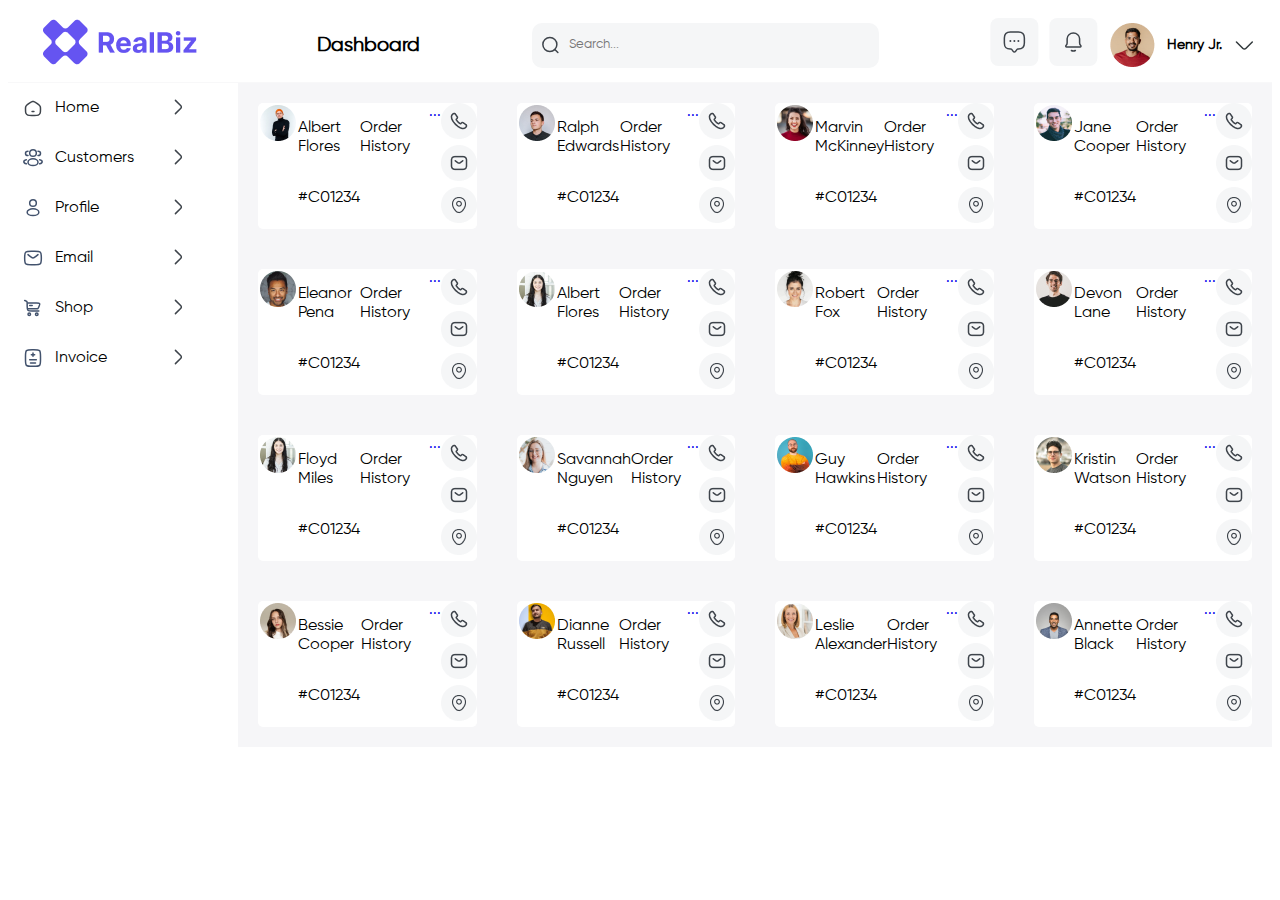
==== index.html @ f375bff1 "22" ====
<!DOCTYPE html>
<html lang="fr">

<head>
    <meta charset="UTF-8">
    <meta name="viewport" content="width=device-width, initial-scale=1.0">
    <title>RealBiz</title>
    <link rel="stylesheet" href="assets/css/main.css">
</head>

<body>
    <header>
        <div class="header">
            <div class="header_left">
                <div class="logo">
                   <img src="./assets/images/logo.png" alt="">
                </div>
                <div class="title">
                    <h1> Dashboard</h1>
                </div>
            </div>

            <div class="header_search">
                <div class="container-search">
                    <svg width="17" height="18" viewBox="0 0 17 18" fill="none" xmlns="http://www.w3.org/2000/svg">
                        <path d="M12.8682 13.399C14.1054 12.1364 14.8682 10.4073 14.8682 8.5C14.8682 4.63401 11.7342 1.5 7.86816 1.5C4.00217 1.5 0.868164 4.63401 0.868164 8.5C0.868164 12.366 4.00217 15.5 7.86816 15.5C9.82685 15.5 11.5976 14.6955 12.8682 13.399ZM12.8682 13.399L15.8682 16.5" stroke="#3E444B" stroke-width="1.5" stroke-linecap="round" stroke-linejoin="round"/>
                        </svg>                        
                    <form action="">
                        <input type="text" placeholder= "Search..." >
                    </form>
                </div>
                
            </div>

            <div class="header_right">
                    <div class="icons">
                        <i class="messages">
                            <svg width="49" height="48" viewBox="0 0 49 48" fill="none" xmlns="http://www.w3.org/2000/svg">
                                <rect x="0.368164" width="48" height="48" rx="8" fill="#F5F6F7" />
                                <path
                                    d="M20.8682 31H20.3682C16.3682 31 14.3682 30 14.3682 25V20C14.3682 16 16.3682 14 20.3682 14H28.3682C32.3682 14 34.3682 16 34.3682 20V25C34.3682 29 32.3682 31 28.3682 31H27.8682C27.5582 31 27.2582 31.15 27.0682 31.4L25.5682 33.4C24.9082 34.28 23.8282 34.28 23.1682 33.4L21.6682 31.4C21.5082 31.18 21.1382 31 20.8682 31Z"
                                    stroke="#3E444B" stroke-width="1.5" stroke-miterlimit="10" stroke-linecap="round"
                                    stroke-linejoin="round" />
                                <path d="M28.3646 23H28.3736" stroke="#3E444B" stroke-width="2" stroke-linecap="round"
                                    stroke-linejoin="round" />
                                <path d="M24.3636 23H24.3726" stroke="#3E444B" stroke-width="2" stroke-linecap="round"
                                    stroke-linejoin="round" />
                                <path d="M20.3627 23H20.3717" stroke="#3E444B" stroke-width="2" stroke-linecap="round"
                                    stroke-linejoin="round" />
                            </svg>
                        </i>
                        <i class="notif">
                            <svg width="49" height="48" viewBox="0 0 49 48" fill="none" xmlns="http://www.w3.org/2000/svg">
                                <rect x="0.368164" width="48" height="48" rx="8" fill="#F5F6F7" />
                                <path
                                    d="M24.3682 15C20.927 15 18.1374 17.5785 18.1374 20.7593V24.9858C18.1374 25.9629 17.7294 26.8957 17.0118 27.5589C16.4265 28.1 16.8093 29.0782 17.6064 29.0782H31.1299C31.927 29.0782 32.3099 28.1 31.7245 27.5589C31.0069 26.8957 30.5989 25.9629 30.5989 24.9858V20.7593C30.5989 17.5785 27.8093 15 24.3682 15Z"
                                    stroke="#3E444B" stroke-width="1.5" stroke-linejoin="round" />
                                <path d="M22.3682 32.4971C22.3682 32.4971 24.3682 33.6284 26.3682 32.4971" stroke="#3E444B"
                                    stroke-width="1.5" stroke-linecap="round" stroke-linejoin="round" />
                            </svg>
    
                        </i>    
                    </div>              
                
                    <div class="profil">
                <img src="./assets/images/profil.png" alt="">
                            
                        <h5>Henry Jr.</h5>
                        <svg width="25" height="24" viewBox="0 0 25 24" fill="none" xmlns="http://www.w3.org/2000/svg">
                            <path d="M20.2882 8.9502L13.7682 15.4702C12.9982 16.2402 11.7382 16.2402 10.9682 15.4702L4.44824 8.9502" stroke="#32393C" stroke-width="1.5" stroke-miterlimit="10" stroke-linecap="round" stroke-linejoin="round"/>
                            </svg>
                            
                </div>

            </div>

            <div class="menuv2">
                <img src="./assets/images/menu.png" alt="">
            </div>

        </div>


    </header>


  



<!-- MainBody***** -->
        <div class="mainBody">
            
            <div class="sidebar">
            
  <div class="container">
    <ul>
      <li class="dropdown">
        
        <a href="#" data-toggle="dropdown"> <svg width="20" height="20" viewBox="0 0 20 20" fill="none" xmlns="http://www.w3.org/2000/svg">
          <path d="M2.5 11.2337C2.5 10.1218 2.5 9.56587 2.63815 9.05394C2.77872 8.53305 3.02321 8.04597 3.35693 7.62202C3.68489 7.20538 4.13069 6.87321 5.0223 6.20888L5.69813 5.70531C7.53279 4.33832 8.45011 3.65482 9.48911 3.52102C9.8283 3.47734 10.1717 3.47734 10.5109 3.52102C11.5499 3.65482 12.4672 4.33832 14.3019 5.70531L14.9777 6.20887C15.8693 6.87321 16.3151 7.20538 16.6431 7.62202C16.9768 8.04597 17.2213 8.53305 17.3619 9.05394C17.5 9.56587 17.5 10.1218 17.5 11.2337V11.2337C17.5 13.3479 17.5 14.405 17.1105 15.2218C16.7159 16.0491 16.0491 16.7159 15.2218 17.1105C14.405 17.5 13.3479 17.5 11.2337 17.5H8.76629C6.65213 17.5 5.59505 17.5 4.77822 17.1105C3.95085 16.7159 3.28409 16.0491 2.88953 15.2218C2.5 14.405 2.5 13.3479 2.5 11.2337V11.2337Z" stroke="#3E444B" stroke-width="1.5" stroke-linejoin="round"/>
          <line x1="9.0835" y1="13.417" x2="10.9168" y2="13.417" stroke="#3E444B" stroke-width="1.5" stroke-linecap="round"/>
          </svg>
          <i class="icon-arrow"><svg width="20" height="20" viewBox="0 0 20 20" fill="none" xmlns="http://www.w3.org/2000/svg">
<path d="M7.4248 16.6004L12.8581 11.1671C13.4998 10.5254 13.4998 9.47539 12.8581 8.83372L7.4248 3.40039" stroke="#3E444B" stroke-width="1.5" stroke-miterlimit="10" stroke-linecap="round" stroke-linejoin="round"/>
</svg>
 </i>Home</a>
        <ul class="dropdown-menu">
          <li><a href="#">Dashboard</a></li>
          <li><a href="#">Analytics</a></li>
          <li><a href="#">Review</a></li>
        </ul>
      </li>
      <li class="dropdown">
        <a href="#" data-toggle="dropdown"> <svg width="20" height="20" viewBox="0 0 20 20" fill="none" xmlns="http://www.w3.org/2000/svg">
          <path d="M10.0003 8.33268C11.8413 8.33268 13.3337 6.8403 13.3337 4.99935C13.3337 3.1584 11.8413 1.66602 10.0003 1.66602C8.15938 1.66602 6.66699 3.1584 6.66699 4.99935C6.66699 6.8403 8.15938 8.33268 10.0003 8.33268Z" stroke="#42526D" stroke-width="1.5"/>
          <path d="M15 7.50065C16.3808 7.50065 17.5 6.56791 17.5 5.41732C17.5 4.26673 16.3808 3.33398 15 3.33398" stroke="#42526D" stroke-width="1.5" stroke-linecap="round"/>
          <path d="M5 7.50065C3.61929 7.50065 2.5 6.56791 2.5 5.41732C2.5 4.26673 3.61929 3.33398 5 3.33398" stroke="#42526D" stroke-width="1.5" stroke-linecap="round"/>
          <path d="M10 17.5007C12.7614 17.5007 15 16.0083 15 14.1673C15 12.3264 12.7614 10.834 10 10.834C7.23858 10.834 5 12.3264 5 14.1673C5 16.0083 7.23858 17.5007 10 17.5007Z" stroke="#42526D" stroke-width="1.5"/>
          <path d="M16.667 15.8327C18.1288 15.5121 19.167 14.7003 19.167 13.7493C19.167 12.7984 18.1288 11.9866 16.667 11.666" stroke="#42526D" stroke-width="1.5" stroke-linecap="round"/>
          <path d="M3.33301 15.8327C1.87113 15.5121 0.833008 14.7003 0.833008 13.7493C0.833008 12.7984 1.87113 11.9866 3.33301 11.666" stroke="#42526D" stroke-width="1.5" stroke-linecap="round"/>
          </svg>          
          <i class="icon-arrow"><svg width="20" height="20" viewBox="0 0 20 20" fill="none" xmlns="http://www.w3.org/2000/svg">
<path d="M7.4248 16.6004L12.8581 11.1671C13.4998 10.5254 13.4998 9.47539 12.8581 8.83372L7.4248 3.40039" stroke="#3E444B" stroke-width="1.5" stroke-miterlimit="10" stroke-linecap="round" stroke-linejoin="round"/>
</svg>
</i>Customers</a>
        <ul class="dropdown-menu">
          <li><a href="#">Customers list</a></li>
          <li><a href="#">Order List</a></li>
          <li><a href="#">Property Details</a></li>
        </ul>
      </li>
      <li class="dropdown">
        <a href="#" data-toggle="dropdown"> <svg width="20" height="20" viewBox="0 0 20 20" fill="none" xmlns="http://www.w3.org/2000/svg">
          <path d="M10.0003 8.33268C11.8413 8.33268 13.3337 6.8403 13.3337 4.99935C13.3337 3.1584 11.8413 1.66602 10.0003 1.66602C8.15938 1.66602 6.66699 3.1584 6.66699 4.99935C6.66699 6.8403 8.15938 8.33268 10.0003 8.33268Z" stroke="#42526D" stroke-width="1.5"/>
          <path d="M10.0003 17.5007C13.222 17.5007 15.8337 16.0083 15.8337 14.1673C15.8337 12.3264 13.222 10.834 10.0003 10.834C6.77866 10.834 4.16699 12.3264 4.16699 14.1673C4.16699 16.0083 6.77866 17.5007 10.0003 17.5007Z" stroke="#42526D" stroke-width="1.5"/>
          </svg>
          
          <i class="icon-arrow"><svg width="20" height="20" viewBox="0 0 20 20" fill="none" xmlns="http://www.w3.org/2000/svg">
<path d="M7.4248 16.6004L12.8581 11.1671C13.4998 10.5254 13.4998 9.47539 12.8581 8.83372L7.4248 3.40039" stroke="#3E444B" stroke-width="1.5" stroke-miterlimit="10" stroke-linecap="round" stroke-linejoin="round"/>
</svg>
</i>Profile </a>
        <ul class="dropdown-menu">
          <li><a href="#">Post Details </a></li>
        </ul>
      </li>
      <li class="dropdown">
        <a href="#" data-toggle="dropdown"> <svg width="20" height="20" viewBox="0 0 20 20" fill="none" xmlns="http://www.w3.org/2000/svg">
          <path d="M1.66699 10.0007C1.66699 6.85795 1.66699 5.28661 2.6433 4.31029C3.61962 3.33398 5.19096 3.33398 8.33366 3.33398H11.667C14.8097 3.33398 16.3811 3.33398 17.3573 4.31029C18.3337 5.28661 18.3337 6.85795 18.3337 10.0007C18.3337 13.1433 18.3337 14.7147 17.3573 15.691C16.3811 16.6673 14.8097 16.6673 11.667 16.6673H8.33366C5.19096 16.6673 3.61962 16.6673 2.6433 15.691C1.66699 14.7147 1.66699 13.1433 1.66699 10.0007Z" stroke="#42526D" stroke-width="1.5"/>
          <path d="M5 6.66602L6.79908 8.16525C8.32961 9.44068 9.09492 10.0784 10 10.0784C10.9051 10.0784 11.6704 9.44068 13.2009 8.16525L15 6.66602" stroke="#42526D" stroke-width="1.5" stroke-linecap="round"/>
          </svg>
          <i class="icon-arrow"><svg width="20" height="20" viewBox="0 0 20 20" fill="none" xmlns="http://www.w3.org/2000/svg">
<path d="M7.4248 16.6004L12.8581 11.1671C13.4998 10.5254 13.4998 9.47539 12.8581 8.83372L7.4248 3.40039" stroke="#3E444B" stroke-width="1.5" stroke-miterlimit="10" stroke-linecap="round" stroke-linejoin="round"/>
</svg>
</i>Email </a>
        <ul class="dropdown-menu">
          <li><a href="#">Compose</a></li>
          <li><a href="#">Inbox</a></li>
          <li><a href="#">Read</a></li>
        </ul>
      </li>
      <li class="dropdown">
        <a href="#" data-toggle="dropdown"> <svg width="20" height="20" viewBox="0 0 20 20" fill="none" xmlns="http://www.w3.org/2000/svg">
          <path d="M1.66699 2.5L1.88775 2.57358C2.98778 2.94027 3.5378 3.1236 3.85239 3.56008C4.16699 3.99656 4.16699 4.57633 4.16699 5.73587V7.91667C4.16699 10.2737 4.16699 11.4522 4.89923 12.1844C5.63146 12.9167 6.80997 12.9167 9.16699 12.9167H15.8337" stroke="#42526D" stroke-width="1.5" stroke-linecap="round"/>
          <path d="M6.25 15C6.94036 15 7.5 15.5597 7.5 16.25C7.5 16.9403 6.94036 17.5 6.25 17.5C5.55964 17.5 5 16.9403 5 16.25C5 15.5597 5.55964 15 6.25 15Z" stroke="#42526D" stroke-width="1.5"/>
          <path d="M13.75 15C14.4403 15 15 15.5596 15 16.25C15 16.9403 14.4403 17.5 13.75 17.5C13.0597 17.5 12.5 16.9403 12.5 16.25C12.5 15.5596 13.0597 15 13.75 15Z" stroke="#42526D" stroke-width="1.5"/>
          <path d="M9.16699 7.5H6.66699" stroke="#42526D" stroke-width="1.5" stroke-linecap="round"/>
          <path d="M4.16699 5H13.709C15.4215 5 16.2777 5 16.6482 5.56188C17.0187 6.12378 16.6814 6.91078 16.0068 8.48483L15.6497 9.31817C15.3347 10.053 15.1772 10.4204 14.8642 10.6269C14.5511 10.8333 14.1513 10.8333 13.3518 10.8333H4.16699" stroke="#42526D" stroke-width="1.5"/>
          </svg>
          
          <i class="icon-arrow"><svg width="20" height="20" viewBox="0 0 20 20" fill="none" xmlns="http://www.w3.org/2000/svg">
<path d="M7.4248 16.6004L12.8581 11.1671C13.4998 10.5254 13.4998 9.47539 12.8581 8.83372L7.4248 3.40039" stroke="#3E444B" stroke-width="1.5" stroke-miterlimit="10" stroke-linecap="round" stroke-linejoin="round"/>
</svg>
</i>Shop </a>
        <ul class="dropdown-menu">
          <li><a href="#">Product Grid</a></li>
          <li><a href="#">Product List</a></li>
          <li><a href="#">Product Details</a></li>
          <li><a href="#">Order</a></li>
        </ul>
      </li>
      <li class="dropdown">
        <a href="#" data-toggle="dropdown"> <svg width="20" height="20" viewBox="0 0 20 20" fill="none" xmlns="http://www.w3.org/2000/svg">
          <path d="M2.5 8.33366C2.5 5.19096 2.5 3.61962 3.47631 2.6433C4.45262 1.66699 6.02397 1.66699 9.16667 1.66699H10.8333C13.976 1.66699 15.5474 1.66699 16.5237 2.6433C17.5 3.61962 17.5 5.19096 17.5 8.33366V11.667C17.5 14.8097 17.5 16.3811 16.5237 17.3573C15.5474 18.3337 13.976 18.3337 10.8333 18.3337H9.16667C6.02397 18.3337 4.45262 18.3337 3.47631 17.3573C2.5 16.3811 2.5 14.8097 2.5 11.667V8.33366Z" stroke="#42526D" stroke-width="1.5"/>
          <path d="M9.99969 5V6.66667M9.99969 6.66667V8.33333M9.99969 6.66667H8.33301M9.99969 6.66667H11.6664" stroke="#42526D" stroke-width="1.5" stroke-linecap="round"/>
          <path d="M6.66699 11.667H13.3337" stroke="#42526D" stroke-width="1.5" stroke-linecap="round"/>
          <path d="M7.5 15H12.5" stroke="#42526D" stroke-width="1.5" stroke-linecap="round"/>
          </svg>
          
          <i class="icon-arrow"><svg width="20" height="20" viewBox="0 0 20 20" fill="none" xmlns="http://www.w3.org/2000/svg">
<path d="M7.4248 16.6004L12.8581 11.1671C13.4998 10.5254 13.4998 9.47539 12.8581 8.83372L7.4248 3.40039" stroke="#3E444B" stroke-width="1.5" stroke-miterlimit="10" stroke-linecap="round" stroke-linejoin="round"/>
</svg>
</i>Invoice </a>
        <ul class="dropdown-menu">
          <li><a href="#">Check out</a></li>
        </ul>
      </li>
    </ul>

  </div>
      
            </div>
    
            <main class="wrapper_container">
                <div class="customer-container">
                    <div class="customer-card">
                        <div class="profile">
                            <div class="avatar">
                                <img src="./assets/images/av 1.png" alt="">
                            </div>
                            <div class="nameref">
                                <div class="name">
                                    <p>Albert Flores</p>
                                </div>
                                <div class="ref">
                                    <p>#C01234</p>
                                </div>
                            </div>
        
                        </div>
                            <div class="orderhistory">
                                <p>Order History</p>
                            </div>
                            <div class="more">
                                <a href="#">...</a>
                            </div>
                            <div class="callsms">
                                <div class="call">
                                    <img src="./assets/images/call.png" alt="">                    
                                </div>
                                <div class="sms">
                                    <img src="./assets/images/sms.png" alt="">                    
                                </div>
                                <div class="gps">
                                    <img src="./assets/images/gps.png" alt="">                    
                                </div>
                            </div>
                    </div>
                    <div class="customer-card">
                        <div class="profile">
                            <div class="avatar">
                                <img src="./assets/images/av 2.png" alt="">
                            </div>
                            <div class="nameref">
                                <div class="name">
                                    <p>Ralph Edwards</p>
                                </div>
                                <div class="ref">
                                    <p>#C01234</p>
                                </div>
                            </div>
        
                        </div>
                            <div class="orderhistory">
                                <p>Order History</p>
                            </div>
                            <div class="more">
                                <a href="#">...</a>
                            </div>
                            <div class="callsms">
                                <div class="call">
                                    <img src="./assets/images/call.png" alt="">                    
                                </div>
                                <div class="sms">
                                    <img src="./assets/images/sms.png" alt="">                    
                                </div>
                                <div class="gps">
                                    <img src="./assets/images/gps.png" alt="">                    
                                </div>
                            </div>
                    </div>
                    <div class="customer-card">
                        <div class="profile">
                            <div class="avatar">
                                <img src="./assets/images/av 3.png" alt="">
                            </div>
                            <div class="nameref">
                                <div class="name">
                                    <p>Marvin McKinney</p>
                                </div>
                                <div class="ref">
                                    <p>#C01234</p>
                                </div>
                            </div>
        
                        </div>
                            <div class="orderhistory">
                                <p>Order History</p>
                            </div>
                            <div class="more">
                                <a href="#">...</a>
                            </div>
                            <div class="callsms">
                                <div class="call">
                                    <img src="./assets/images/call.png" alt="">                    
                                </div>
                                <div class="sms">
                                    <img src="./assets/images/sms.png" alt="">                    
                                </div>
                                <div class="gps">
                                    <img src="./assets/images/gps.png" alt="">                    
                                </div>
                            </div>
                    </div>
                    <div class="customer-card">
                        <div class="profile">
                            <div class="avatar">
                                <img src="./assets/images/av 4.png" alt="">
                            </div>
                            <div class="nameref">
                                <div class="name">
                                    <p>Jane Cooper</p>
                                </div>
                                <div class="ref">
                                    <p>#C01234</p>
                                </div>
                            </div>
        
                        </div>
                            <div class="orderhistory">
                                <p>Order History</p>
                            </div>
                            <div class="more">
                                <a href="#">...</a>
                            </div>
                            <div class="callsms">
                                <div class="call">
                                    <img src="./assets/images/call.png" alt="">                    
                                </div>
                                <div class="sms">
                                    <img src="./assets/images/sms.png" alt="">                    
                                </div>
                                <div class="gps">
                                    <img src="./assets/images/gps.png" alt="">                    
                                </div>
                            </div>
                    </div>
                    <div class="customer-card">
                        <div class="profile">
                            <div class="avatar">
                                <img src="./assets/images/av 5.png" alt="">
                            </div>
                            <div class="nameref">
                                <div class="name">
                                    <p>Eleanor Pena</p>
                                </div>
                                <div class="ref">
                                    <p>#C01234</p>
                                </div>
                            </div>
        
                        </div>
                            <div class="orderhistory">
                                <p>Order History</p>
                            </div>
                            <div class="more">
                                <a href="#">...</a>
                            </div>
                            <div class="callsms">
                                <div class="call">
                                    <img src="./assets/images/call.png" alt="">                    
                                </div>
                                <div class="sms">
                                    <img src="./assets/images/sms.png" alt="">                    
                                </div>
                                <div class="gps">
                                    <img src="./assets/images/gps.png" alt="">                    
                                </div>
                            </div>
                    </div>
                    <div class="customer-card">
                        <div class="profile">
                            <div class="avatar">
                                <img src="./assets/images/av 6.png" alt="">
                            </div>
                            <div class="nameref">
                                <div class="name">
                                    <p>Albert Flores</p>
                                </div>
                                <div class="ref">
                                    <p>#C01234</p>
                                </div>
                            </div>
        
                        </div>
                            <div class="orderhistory">
                                <p>Order History</p>
                            </div>
                            <div class="more">
                                <a href="#">...</a>
                            </div>
                            <div class="callsms">
                                <div class="call">
                                    <img src="./assets/images/call.png" alt="">                    
                                </div>
                                <div class="sms">
                                    <img src="./assets/images/sms.png" alt="">                    
                                </div>
                                <div class="gps">
                                    <img src="./assets/images/gps.png" alt="">                    
                                </div>
                            </div>
                    </div>
                    <div class="customer-card">
                        <div class="profile">
                            <div class="avatar">
                                <img src="./assets/images/av 7.png" alt="">
                            </div>
                            <div class="nameref">
                                <div class="name">
                                    <p>Robert Fox</p>
                                </div>
                                <div class="ref">
                                    <p>#C01234</p>
                                </div>
                            </div>
        
                        </div>
                            <div class="orderhistory">
                                <p>Order History</p>
                            </div>
                            <div class="more">
                                <a href="#">...</a>
                            </div>
                            <div class="callsms">
                                <div class="call">
                                    <img src="./assets/images/call.png" alt="">                    
                                </div>
                                <div class="sms">
                                    <img src="./assets/images/sms.png" alt="">                    
                                </div>
                                <div class="gps">
                                    <img src="./assets/images/gps.png" alt="">                    
                                </div>
                            </div>
                    </div>
                    <div class="customer-card">
                        <div class="profile">
                            <div class="avatar">
                                <img src="./assets/images/av 8.png" alt="">
                            </div>
                            <div class="nameref">
                                <div class="name">
                                    <p>Devon Lane</p>
                                </div>
                                <div class="ref">
                                    <p>#C01234</p>
                                </div>
                            </div>
        
                        </div>
                            <div class="orderhistory">
                                <p>Order History</p>
                            </div>
                            <div class="more">
                                <a href="#">...</a>
                            </div>
                            <div class="callsms">
                                <div class="call">
                                    <img src="./assets/images/call.png" alt="">                    
                                </div>
                                <div class="sms">
                                    <img src="./assets/images/sms.png" alt="">                    
                                </div>
                                <div class="gps">
                                    <img src="./assets/images/gps.png" alt="">                    
                                </div>
                            </div>
                    </div>
                    <div class="customer-card">
                        <div class="profile">
                            <div class="avatar">
                                <img src="./assets/images/av 9.png" alt="">
                            </div>
                            <div class="nameref">
                                <div class="name">
                                    <p>Floyd Miles</p>
                                </div>
                                <div class="ref">
                                    <p>#C01234</p>
                                </div>
                            </div>
        
                        </div>
                            <div class="orderhistory">
                                <p>Order History</p>
                            </div>
                            <div class="more">
                                <a href="#">...</a>
                            </div>
                            <div class="callsms">
                                <div class="call">
                                    <img src="./assets/images/call.png" alt="">                    
                                </div>
                                <div class="sms">
                                    <img src="./assets/images/sms.png" alt="">                    
                                </div>
                                <div class="gps">
                                    <img src="./assets/images/gps.png" alt="">                    
                                </div>
                            </div>
                    </div>
                    <div class="customer-card">
                        <div class="profile">
                            <div class="avatar">
                                <img src="./assets/images/av 10.png" alt="">
                            </div>
                            <div class="nameref">
                                <div class="name">
                                    <p>Savannah Nguyen</p>
                                </div>
                                <div class="ref">
                                    <p>#C01234</p>
                                </div>
                            </div>
        
                        </div>
                            <div class="orderhistory">
                                <p>Order History</p>
                            </div>
                            <div class="more">
                                <a href="#">...</a>
                            </div>
                            <div class="callsms">
                                <div class="call">
                                    <img src="./assets/images/call.png" alt="">                    
                                </div>
                                <div class="sms">
                                    <img src="./assets/images/sms.png" alt="">                    
                                </div>
                                <div class="gps">
                                    <img src="./assets/images/gps.png" alt="">                    
                                </div>
                            </div>
                    </div>
                    <div class="customer-card">
                        <div class="profile">
                            <div class="avatar">
                                <img src="./assets/images/av 11.png" alt="">
                            </div>
                            <div class="nameref">
                                <div class="name">
                                    <p>Guy Hawkins</p>
                                </div>
                                <div class="ref">
                                    <p>#C01234</p>
                                </div>
                            </div>
        
                        </div>
                            <div class="orderhistory">
                                <p>Order History</p>
                            </div>
                            <div class="more">
                                <a href="#">...</a>
                            </div>
                            <div class="callsms">
                                <div class="call">
                                    <img src="./assets/images/call.png" alt="">                    
                                </div>
                                <div class="sms">
                                    <img src="./assets/images/sms.png" alt="">                    
                                </div>
                                <div class="gps">
                                    <img src="./assets/images/gps.png" alt="">                    
                                </div>
                            </div>
                    </div>
                    <div class="customer-card">
                        <div class="profile">
                            <div class="avatar">
                                <img src="./assets/images/av 12.png" alt="">
                            </div>
                            <div class="nameref">
                                <div class="name">
                                    <p>Kristin Watson</p>
                                </div>
                                <div class="ref">
                                    <p>#C01234</p>
                                </div>
                            </div>
        
                        </div>
                            <div class="orderhistory">
                                <p>Order History</p>
                            </div>
                            <div class="more">
                                <a href="#">...</a>
                            </div>
                            <div class="callsms">
                                <div class="call">
                                    <img src="./assets/images/call.png" alt="">                    
                                </div>
                                <div class="sms">
                                    <img src="./assets/images/sms.png" alt="">                    
                                </div>
                                <div class="gps">
                                    <img src="./assets/images/gps.png" alt="">                    
                                </div>
                            </div>
                    </div>
                    <div class="customer-card">
                        <div class="profile">
                            <div class="avatar">
                                <img src="./assets/images/av 13.png" alt="">
                            </div>
                            <div class="nameref">
                                <div class="name">
                                    <p>Bessie Cooper</p>
                                </div>
                                <div class="ref">
                                    <p>#C01234</p>
                                </div>
                            </div>
        
                        </div>
                            <div class="orderhistory">
                                <p>Order History</p>
                            </div>
                            <div class="more">
                                <a href="#">...</a>
                            </div>
                            <div class="callsms">
                                <div class="call">
                                    <img src="./assets/images/call.png" alt="">                    
                                </div>
                                <div class="sms">
                                    <img src="./assets/images/sms.png" alt="">                    
                                </div>
                                <div class="gps">
                                    <img src="./assets/images/gps.png" alt="">                    
                                </div>
                            </div>
                    </div>
                    <div class="customer-card">
                        <div class="profile">
                            <div class="avatar">
                                <img src="./assets/images/av 14.png" alt="">
                            </div>
                            <div class="nameref">
                                <div class="name">
                                    <p>Dianne Russell</p>
                                </div>
                                <div class="ref">
                                    <p>#C01234</p>
                                </div>
                            </div>
        
                        </div>
                            <div class="orderhistory">
                                <p>Order History</p>
                            </div>
                            <div class="more">
                                <a href="#">...</a>
                            </div>
                            <div class="callsms">
                                <div class="call">
                                    <img src="./assets/images/call.png" alt="">                    
                                </div>
                                <div class="sms">
                                    <img src="./assets/images/sms.png" alt="">                    
                                </div>
                                <div class="gps">
                                    <img src="./assets/images/gps.png" alt="">                    
                                </div>
                            </div>
                    </div>
                    <div class="customer-card">
                        <div class="profile">
                            <div class="avatar">
                                <img src="./assets/images/av 15.png" alt="">
                            </div>
                            <div class="nameref">
                                <div class="name">
                                    <p>Leslie Alexander</p>
                                </div>
                                <div class="ref">
                                    <p>#C01234</p>
                                </div>
                            </div>
        
                        </div>
                            <div class="orderhistory">
                                <p>Order History</p>
                            </div>
                            <div class="more">
                                <a href="#">...</a>
                            </div>
                            <div class="callsms">
                                <div class="call">
                                    <img src="./assets/images/call.png" alt="">                    
                                </div>
                                <div class="sms">
                                    <img src="./assets/images/sms.png" alt="">                    
                                </div>
                                <div class="gps">
                                    <img src="./assets/images/gps.png" alt="">                    
                                </div>
                            </div>
                    </div>
                    <div class="customer-card">
                        <div class="profile">
                            <div class="avatar">
                                <img src="./assets/images/av 16.png" alt="">
                            </div>
                            <div class="nameref">
                                <div class="name">
                                    <p>Annette Black</p>
                                </div>
                                <div class="ref">
                                    <p>#C01234</p>
                                </div>
                            </div>
        
                        </div>
                            <div class="orderhistory">
                                <p>Order History</p>
                            </div>
                            <div class="more">
                                <a href="#">...</a>
                            </div>
                            <div class="callsms">
                                <div class="call">
                                    <img src="./assets/images/call.png" alt="">                    
                                </div>
                                <div class="sms">
                                    <img src="./assets/images/sms.png" alt="">                    
                                </div>
                                <div class="gps">
                                    <img src="./assets/images/gps.png" alt="">                    
                                </div>
                            </div>
                    </div>
        
                        </div>
            </main>

            


        </div>
</body> 
<script src="\realbiz\assets\js\sidebar.js"></script>


</html>
---- assets/css/main.css ----
@import "./partials/common.css";
@import "./home.css";
@import "./sidebar.css";
@font-face {
  font-family: "Gilroy";
  src: url(../fonts/gilroy/Gilroy-Regular.ttf);
}/*# sourceMappingURL=main.css.map */
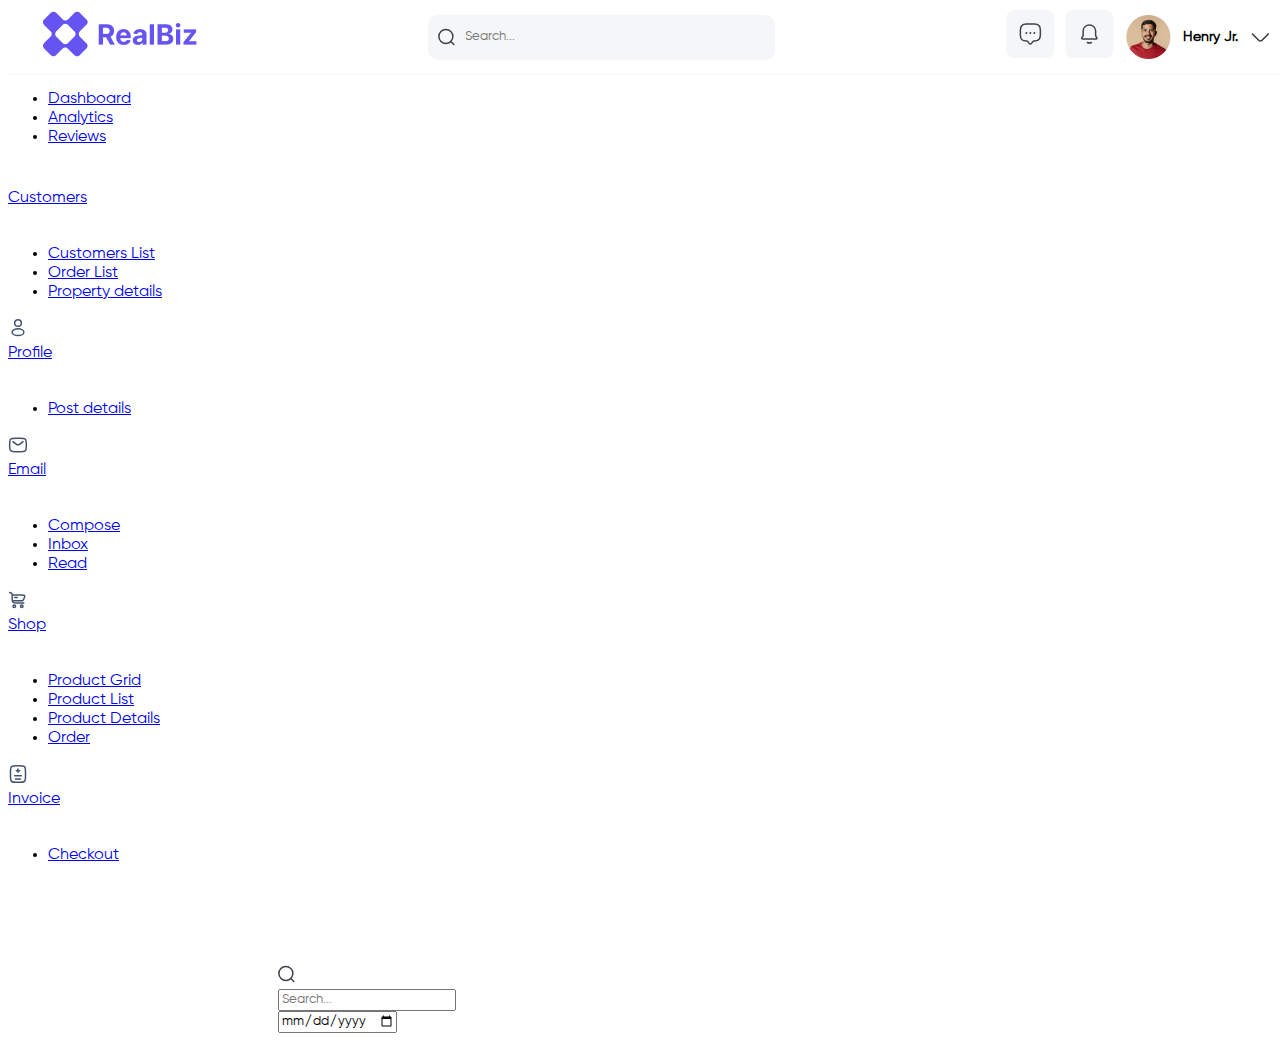
==== commit 09589627: "base" ====
--- a/index.html
+++ b/index.html
@@ -9,15 +9,15 @@
 </head>
 
 <body>
-    <header>
+    <header id="header">
         <div class="header">
             <div class="header_left">
                 <div class="logo">
                    <img src="./assets/images/logo.png" alt="">
                 </div>
-                <div class="title">
+                <!-- <div class="title">
                     <h1> Dashboard</h1>
-                </div>
+                </div> -->
             </div>
 
             <div class="header_search">
@@ -74,7 +74,7 @@
 
             </div>
 
-            <div class="menuv2">
+            <div id="menuv2" class="menuv2">
                 <img src="./assets/images/menu.png" alt="">
             </div>
 
@@ -85,660 +85,291 @@
 
 
   
-
+   <div id="sidebar">
+            <nav class="navigation">
+                <div class="navigation_links_contents">
+                    <div class="navigation_link_item ">
+                        <a href="#" class="navigation_link">
+                            <div class="nav_item_icon">
+                                <svg width="20" height="20" viewBox="0 0 20 20" fill="none"
+                                    xmlns="http://www.w3.org/2000/svg">
+                                    <path
+                                        d="M2.5 11.2337C2.5 10.1218 2.5 9.56587 2.63815 9.05394C2.77872 8.53305 3.02321 8.04597 3.35693 7.62202C3.68489 7.20538 4.13069 6.87321 5.0223 6.20888L5.69813 5.70531C7.53279 4.33832 8.45011 3.65482 9.48911 3.52102C9.8283 3.47734 10.1717 3.47734 10.5109 3.52102C11.5499 3.65482 12.4672 4.33832 14.3019 5.70531L14.9777 6.20887C15.8693 6.87321 16.3151 7.20538 16.6431 7.62202C16.9768 8.04597 17.2213 8.53305 17.3619 9.05394C17.5 9.56587 17.5 10.1218 17.5 11.2337V11.2337C17.5 13.3479 17.5 14.405 17.1105 15.2218C16.7159 16.0491 16.0491 16.7159 15.2218 17.1105C14.405 17.5 13.3479 17.5 11.2337 17.5H8.76629C6.65213 17.5 5.59505 17.5 4.77822 17.1105C3.95085 16.7159 3.28409 16.0491 2.88953 15.2218C2.5 14.405 2.5 13.3479 2.5 11.2337V11.2337Z"
+                                        stroke-width="1.5" stroke-linejoin="round" />
+                                    <line x1="9.08301" y1="13.417" x2="10.9163" y2="13.417" stroke-width="1.5"
+                                        stroke-linecap="round" />
+                                </svg>
+                            </div>
+                            <div class="nav_item_text">
+                                <span>Home</span>
+                            </div>
+                            <div class="nav_item_icon_arrow">
+                                <svg width="15" height="15" viewBox="0 0 20 20" fill="none"
+                                    xmlns="http://www.w3.org/2000/svg">
+                                    <path
+                                        d="M7.4248 16.6004L12.8581 11.1671C13.4998 10.5254 13.4998 9.47539 12.8581 8.83372L7.4248 3.40039"
+                                        stroke-width="1.5" stroke-miterlimit="10" stroke-linecap="round"
+                                        stroke-linejoin="round" />
+                                </svg>
+                            </div>
+    
+                        </a>
+                        <div class="nav_link_item_dropdown">
+                            <ul class="nav_link_item_dropdown_list">
+                                <li class="nav_link_item_dropdown_item ">
+                                    <a class="nav_link_item_dropdown_link" href="#">Dashboard</a>
+                                </li>
+                                <li class="nav_link_item_dropdown_item">
+                                    <a class="nav_link_item_dropdown_link" href="#">Analytics</a>
+                                </li>
+                                <li class="nav_link_item_dropdown_item">
+                                    <a class="nav_link_item_dropdown_link" href="#">Reviews</a>
+                                </li>
+    
+                            </ul>
+                        </div>
+                    </div>
+                    <div class="navigation_link_item">
+                        <a href="#" class="navigation_link">
+                            <div class="nav_item_icon">
+                                <svg width="20" height="20" viewBox="0 0 20 20" fill="none"
+                                    xmlns="http://www.w3.org/2000/svg">
+                                    <path
+                                        d="M10.0003 8.33366C11.8413 8.33366 13.3337 6.84127 13.3337 5.00033C13.3337 3.15938 11.8413 1.66699 10.0003 1.66699C8.15938 1.66699 6.66699 3.15938 6.66699 5.00033C6.66699 6.84127 8.15938 8.33366 10.0003 8.33366Z"
+                                        stroke-width="1.5" />
+                                    <path
+                                        d="M15 7.49967C16.3808 7.49967 17.5 6.56693 17.5 5.41634C17.5 4.26575 16.3808 3.33301 15 3.33301"
+                                        stroke-width="1.5" stroke-linecap="round" />
+                                    <path
+                                        d="M5 7.49967C3.61929 7.49967 2.5 6.56693 2.5 5.41634C2.5 4.26575 3.61929 3.33301 5 3.33301"
+                                        stroke-width="1.5" stroke-linecap="round" />
+                                    <path
+                                        d="M10 17.4997C12.7614 17.4997 15 16.0073 15 14.1663C15 12.3254 12.7614 10.833 10 10.833C7.23858 10.833 5 12.3254 5 14.1663C5 16.0073 7.23858 17.4997 10 17.4997Z"
+                                        stroke-width="1.5" />
+                                    <path
+                                        d="M16.667 15.8337C18.1288 15.5131 19.167 14.7012 19.167 13.7503C19.167 12.7994 18.1288 11.9876 16.667 11.667"
+                                        stroke-width="1.5" stroke-linecap="round" />
+                                    <path
+                                        d="M3.33301 15.8337C1.87113 15.5131 0.833008 14.7012 0.833008 13.7503C0.833008 12.7994 1.87113 11.9876 3.33301 11.667"
+                                        stroke-width="1.5" stroke-linecap="round" />
+                                </svg>
+    
+                            </div>
+                            <div class="nav_item_text">
+                                <span>Customers</span>
+                            </div>
+                            <div class="nav_item_icon_arrow">
+                                <svg width="15" height="15" viewBox="0 0 20 20" fill="none"
+                                    xmlns="http://www.w3.org/2000/svg">
+                                    <path
+                                        d="M7.4248 16.6004L12.8581 11.1671C13.4998 10.5254 13.4998 9.47539 12.8581 8.83372L7.4248 3.40039"
+                                        stroke-width="1.5" stroke-miterlimit="10" stroke-linecap="round"
+                                        stroke-linejoin="round" />
+                                </svg>
+                            </div>
+    
+                        </a>
+
+                        <div class="nav_link_item_dropdown">
+                          <ul class="nav_link_item_dropdown_list">
+                              <li class="nav_link_item_dropdown_item ">
+                                  <a class="nav_link_item_dropdown_link" href="#">Customers List</a>
+                              </li>
+                              <li class="nav_link_item_dropdown_item">
+                                  <a class="nav_link_item_dropdown_link" href="#">Order List</a>
+                              </li>
+                              <li class="nav_link_item_dropdown_item">
+                                  <a class="nav_link_item_dropdown_link" href="#">Property details</a>
+                              </li>
+  
+                          </ul>
+                      </div>
+                    </div>
+                    <div class="navigation_link_item ">
+                      <a href="#" class="navigation_link">
+                          <div class="nav_item_icon">
+                            <svg width="20" height="20" viewBox="0 0 20 20" fill="none" xmlns="http://www.w3.org/2000/svg">
+                              <path d="M10.0003 8.33268C11.8413 8.33268 13.3337 6.8403 13.3337 4.99935C13.3337 3.1584 11.8413 1.66602 10.0003 1.66602C8.15938 1.66602 6.66699 3.1584 6.66699 4.99935C6.66699 6.8403 8.15938 8.33268 10.0003 8.33268Z" stroke="#42526D" stroke-width="1.5"/>
+                              <path d="M10.0003 17.5007C13.222 17.5007 15.8337 16.0083 15.8337 14.1673C15.8337 12.3264 13.222 10.834 10.0003 10.834C6.77866 10.834 4.16699 12.3264 4.16699 14.1673C4.16699 16.0083 6.77866 17.5007 10.0003 17.5007Z" stroke="#42526D" stroke-width="1.5"/>
+                              </svg>
+                          </div>
+                          <div class="nav_item_text">
+                              <span>Profile</span>
+                          </div>
+                          <div class="nav_item_icon_arrow">
+                              <svg width="15" height="15" viewBox="0 0 20 20" fill="none"
+                                  xmlns="http://www.w3.org/2000/svg">
+                                  <path
+                                      d="M7.4248 16.6004L12.8581 11.1671C13.4998 10.5254 13.4998 9.47539 12.8581 8.83372L7.4248 3.40039"
+                                      stroke-width="1.5" stroke-miterlimit="10" stroke-linecap="round"
+                                      stroke-linejoin="round" />
+                              </svg>
+                          </div>
+  
+                      </a>
+                      <div class="nav_link_item_dropdown">
+                          <ul class="nav_link_item_dropdown_list">
+                              <li class="nav_link_item_dropdown_item ">
+                                  <a class="nav_link_item_dropdown_link" href="#">Post details</a>
+                              </li>
+                          </ul>
+                      </div>
+                  </div>
+                  <div class="navigation_link_item">
+                      <a href="#" class="navigation_link">
+                          <div class="nav_item_icon">
+                            <svg width="20" height="20" viewBox="0 0 20 20" fill="none" xmlns="http://www.w3.org/2000/svg">
+                              <path d="M1.66699 10.0007C1.66699 6.85795 1.66699 5.28661 2.6433 4.31029C3.61962 3.33398 5.19096 3.33398 8.33366 3.33398H11.667C14.8097 3.33398 16.3811 3.33398 17.3573 4.31029C18.3337 5.28661 18.3337 6.85795 18.3337 10.0007C18.3337 13.1433 18.3337 14.7147 17.3573 15.691C16.3811 16.6673 14.8097 16.6673 11.667 16.6673H8.33366C5.19096 16.6673 3.61962 16.6673 2.6433 15.691C1.66699 14.7147 1.66699 13.1433 1.66699 10.0007Z" stroke="#42526D" stroke-width="1.5"/>
+                              <path d="M5 6.66602L6.79908 8.16525C8.32961 9.44068 9.09492 10.0784 10 10.0784C10.9051 10.0784 11.6704 9.44068 13.2009 8.16525L15 6.66602" stroke="#42526D" stroke-width="1.5" stroke-linecap="round"/>
+                              </svg>
+                          </div>
+                          <div class="nav_item_text">
+                              <span>Email</span>
+                          </div>
+                          <div class="nav_item_icon_arrow">
+                              <svg width="15" height="15" viewBox="0 0 20 20" fill="none"
+                                  xmlns="http://www.w3.org/2000/svg">
+                                  <path
+                                      d="M7.4248 16.6004L12.8581 11.1671C13.4998 10.5254 13.4998 9.47539 12.8581 8.83372L7.4248 3.40039"
+                                      stroke-width="1.5" stroke-miterlimit="10" stroke-linecap="round"
+                                      stroke-linejoin="round" />
+                              </svg>
+                          </div>
+  
+                      </a>
+
+                      <div class="nav_link_item_dropdown">
+                        <ul class="nav_link_item_dropdown_list">
+                            <li class="nav_link_item_dropdown_item ">
+                                <a class="nav_link_item_dropdown_link" href="#">Compose</a>
+                            </li>
+                            <li class="nav_link_item_dropdown_item">
+                                <a class="nav_link_item_dropdown_link" href="#">Inbox</a>
+                            </li>
+                            <li class="nav_link_item_dropdown_item">
+                                <a class="nav_link_item_dropdown_link" href="#">Read</a>
+                            </li>
+
+                        </ul>
+                    </div>
+                  </div>
+                  <div class="navigation_link_item ">
+                    <a href="#" class="navigation_link">
+                        <div class="nav_item_icon">
+                          <svg width="20" height="20" viewBox="0 0 20 20" fill="none" xmlns="http://www.w3.org/2000/svg">
+                            <path d="M1.66699 2.5L1.88775 2.57358C2.98778 2.94027 3.5378 3.1236 3.85239 3.56008C4.16699 3.99656 4.16699 4.57633 4.16699 5.73587V7.91667C4.16699 10.2737 4.16699 11.4522 4.89923 12.1844C5.63146 12.9167 6.80997 12.9167 9.16699 12.9167H15.8337" stroke="#42526D" stroke-width="1.5" stroke-linecap="round"/>
+                            <path d="M6.25 15C6.94036 15 7.5 15.5597 7.5 16.25C7.5 16.9403 6.94036 17.5 6.25 17.5C5.55964 17.5 5 16.9403 5 16.25C5 15.5597 5.55964 15 6.25 15Z" stroke="#42526D" stroke-width="1.5"/>
+                            <path d="M13.75 15C14.4403 15 15 15.5596 15 16.25C15 16.9403 14.4403 17.5 13.75 17.5C13.0597 17.5 12.5 16.9403 12.5 16.25C12.5 15.5596 13.0597 15 13.75 15Z" stroke="#42526D" stroke-width="1.5"/>
+                            <path d="M9.16699 7.5H6.66699" stroke="#42526D" stroke-width="1.5" stroke-linecap="round"/>
+                            <path d="M4.16699 5H13.709C15.4215 5 16.2777 5 16.6482 5.56188C17.0187 6.12378 16.6814 6.91078 16.0068 8.48483L15.6497 9.31817C15.3347 10.053 15.1772 10.4204 14.8642 10.6269C14.5511 10.8333 14.1513 10.8333 13.3518 10.8333H4.16699" stroke="#42526D" stroke-width="1.5"/>
+                            </svg>
+                        </div>
+                        <div class="nav_item_text">
+                            <span>Shop</span>
+                        </div>
+                        <div class="nav_item_icon_arrow">
+                            <svg width="15" height="15" viewBox="0 0 20 20" fill="none"
+                                xmlns="http://www.w3.org/2000/svg">
+                                <path
+                                    d="M7.4248 16.6004L12.8581 11.1671C13.4998 10.5254 13.4998 9.47539 12.8581 8.83372L7.4248 3.40039"
+                                    stroke-width="1.5" stroke-miterlimit="10" stroke-linecap="round"
+                                    stroke-linejoin="round" />
+                            </svg>
+                        </div>
+
+                    </a>
+                    <div class="nav_link_item_dropdown">
+                        <ul class="nav_link_item_dropdown_list">
+                            <li class="nav_link_item_dropdown_item ">
+                                <a class="nav_link_item_dropdown_link" href="#">Product Grid</a>
+                            </li>
+                            <li class="nav_link_item_dropdown_item">
+                                <a class="nav_link_item_dropdown_link" href="#">Product List</a>
+                            </li>
+                            <li class="nav_link_item_dropdown_item">
+                                <a class="nav_link_item_dropdown_link" href="#">Product Details</a>
+                            </li>
+                            <li class="nav_link_item_dropdown_item">
+                              <a class="nav_link_item_dropdown_link" href="#">Order</a>
+                          </li>
+
+                        </ul>
+                    </div>
+                </div>
+                <div class="navigation_link_item">
+                    <a href="#" class="navigation_link">
+                        <div class="nav_item_icon">
+                          <svg width="20" height="20" viewBox="0 0 20 20" fill="none" xmlns="http://www.w3.org/2000/svg">
+                            <path d="M2.5 8.33366C2.5 5.19096 2.5 3.61962 3.47631 2.6433C4.45262 1.66699 6.02397 1.66699 9.16667 1.66699H10.8333C13.976 1.66699 15.5474 1.66699 16.5237 2.6433C17.5 3.61962 17.5 5.19096 17.5 8.33366V11.667C17.5 14.8097 17.5 16.3811 16.5237 17.3573C15.5474 18.3337 13.976 18.3337 10.8333 18.3337H9.16667C6.02397 18.3337 4.45262 18.3337 3.47631 17.3573C2.5 16.3811 2.5 14.8097 2.5 11.667V8.33366Z" stroke="#42526D" stroke-width="1.5"/>
+                            <path d="M9.99969 5V6.66667M9.99969 6.66667V8.33333M9.99969 6.66667H8.33301M9.99969 6.66667H11.6664" stroke="#42526D" stroke-width="1.5" stroke-linecap="round"/>
+                            <path d="M6.66699 11.667H13.3337" stroke="#42526D" stroke-width="1.5" stroke-linecap="round"/>
+                            <path d="M7.5 15H12.5" stroke="#42526D" stroke-width="1.5" stroke-linecap="round"/>
+                            </svg>
+
+                        </div>
+                        <div class="nav_item_text">
+                            <span>Invoice</span>
+                        </div>
+                        <div class="nav_item_icon_arrow">
+                            <svg width="15" height="15" viewBox="0 0 20 20" fill="none"
+                                xmlns="http://www.w3.org/2000/svg">
+                                <path
+                                    d="M7.4248 16.6004L12.8581 11.1671C13.4998 10.5254 13.4998 9.47539 12.8581 8.83372L7.4248 3.40039"
+                                    stroke-width="1.5" stroke-miterlimit="10" stroke-linecap="round"
+                                    stroke-linejoin="round" />
+                            </svg>
+                        </div>
+
+                    </a>
+
+                    <div class="nav_link_item_dropdown">
+                      <ul class="nav_link_item_dropdown_list">
+                          <li class="nav_link_item_dropdown_item ">
+                              <a class="nav_link_item_dropdown_link" href="#">Checkout</a>
+                          </li>
+                          
+
+                      </ul>
+                  </div>
+                </div>
+                </div>
+            </nav>
+        </div>
 
 
 <!-- MainBody***** -->
         <div class="mainBody">
             
-            <div class="sidebar">
+       
+            <main class="wrapper_container">
+              <section id="customers_list">
+                <div class="search">
+                  <div class="container-search">
+                    <svg width="17" height="18" viewBox="0 0 17 18" fill="none" xmlns="http://www.w3.org/2000/svg">
+                        <path d="M12.8682 13.399C14.1054 12.1364 14.8682 10.4073 14.8682 8.5C14.8682 4.63401 11.7342 1.5 7.86816 1.5C4.00217 1.5 0.868164 4.63401 0.868164 8.5C0.868164 12.366 4.00217 15.5 7.86816 15.5C9.82685 15.5 11.5976 14.6955 12.8682 13.399ZM12.8682 13.399L15.8682 16.5" stroke="#3E444B" stroke-width="1.5" stroke-linecap="round" stroke-linejoin="round"/>
+                        </svg>                        
+                    <form action="">
+                        <input type="text" placeholder= "Search..." >
+                    </form>
+                </div>
+                </div> 
+                
+                
+                <div class="date">
+                  <input type="date" name="" id="">
+                </div>
+                </section>
+                 </main>
+
             
-  <div class="container">
-    <ul>
-      <li class="dropdown">
+
+
+        </div>
+
         
-        <a href="#" data-toggle="dropdown"> <svg width="20" height="20" viewBox="0 0 20 20" fill="none" xmlns="http://www.w3.org/2000/svg">
-          <path d="M2.5 11.2337C2.5 10.1218 2.5 9.56587 2.63815 9.05394C2.77872 8.53305 3.02321 8.04597 3.35693 7.62202C3.68489 7.20538 4.13069 6.87321 5.0223 6.20888L5.69813 5.70531C7.53279 4.33832 8.45011 3.65482 9.48911 3.52102C9.8283 3.47734 10.1717 3.47734 10.5109 3.52102C11.5499 3.65482 12.4672 4.33832 14.3019 5.70531L14.9777 6.20887C15.8693 6.87321 16.3151 7.20538 16.6431 7.62202C16.9768 8.04597 17.2213 8.53305 17.3619 9.05394C17.5 9.56587 17.5 10.1218 17.5 11.2337V11.2337C17.5 13.3479 17.5 14.405 17.1105 15.2218C16.7159 16.0491 16.0491 16.7159 15.2218 17.1105C14.405 17.5 13.3479 17.5 11.2337 17.5H8.76629C6.65213 17.5 5.59505 17.5 4.77822 17.1105C3.95085 16.7159 3.28409 16.0491 2.88953 15.2218C2.5 14.405 2.5 13.3479 2.5 11.2337V11.2337Z" stroke="#3E444B" stroke-width="1.5" stroke-linejoin="round"/>
-          <line x1="9.0835" y1="13.417" x2="10.9168" y2="13.417" stroke="#3E444B" stroke-width="1.5" stroke-linecap="round"/>
-          </svg>
-          <i class="icon-arrow"><svg width="20" height="20" viewBox="0 0 20 20" fill="none" xmlns="http://www.w3.org/2000/svg">
-<path d="M7.4248 16.6004L12.8581 11.1671C13.4998 10.5254 13.4998 9.47539 12.8581 8.83372L7.4248 3.40039" stroke="#3E444B" stroke-width="1.5" stroke-miterlimit="10" stroke-linecap="round" stroke-linejoin="round"/>
-</svg>
- </i>Home</a>
-        <ul class="dropdown-menu">
-          <li><a href="#">Dashboard</a></li>
-          <li><a href="#">Analytics</a></li>
-          <li><a href="#">Review</a></li>
-        </ul>
-      </li>
-      <li class="dropdown">
-        <a href="#" data-toggle="dropdown"> <svg width="20" height="20" viewBox="0 0 20 20" fill="none" xmlns="http://www.w3.org/2000/svg">
-          <path d="M10.0003 8.33268C11.8413 8.33268 13.3337 6.8403 13.3337 4.99935C13.3337 3.1584 11.8413 1.66602 10.0003 1.66602C8.15938 1.66602 6.66699 3.1584 6.66699 4.99935C6.66699 6.8403 8.15938 8.33268 10.0003 8.33268Z" stroke="#42526D" stroke-width="1.5"/>
-          <path d="M15 7.50065C16.3808 7.50065 17.5 6.56791 17.5 5.41732C17.5 4.26673 16.3808 3.33398 15 3.33398" stroke="#42526D" stroke-width="1.5" stroke-linecap="round"/>
-          <path d="M5 7.50065C3.61929 7.50065 2.5 6.56791 2.5 5.41732C2.5 4.26673 3.61929 3.33398 5 3.33398" stroke="#42526D" stroke-width="1.5" stroke-linecap="round"/>
-          <path d="M10 17.5007C12.7614 17.5007 15 16.0083 15 14.1673C15 12.3264 12.7614 10.834 10 10.834C7.23858 10.834 5 12.3264 5 14.1673C5 16.0083 7.23858 17.5007 10 17.5007Z" stroke="#42526D" stroke-width="1.5"/>
-          <path d="M16.667 15.8327C18.1288 15.5121 19.167 14.7003 19.167 13.7493C19.167 12.7984 18.1288 11.9866 16.667 11.666" stroke="#42526D" stroke-width="1.5" stroke-linecap="round"/>
-          <path d="M3.33301 15.8327C1.87113 15.5121 0.833008 14.7003 0.833008 13.7493C0.833008 12.7984 1.87113 11.9866 3.33301 11.666" stroke="#42526D" stroke-width="1.5" stroke-linecap="round"/>
-          </svg>          
-          <i class="icon-arrow"><svg width="20" height="20" viewBox="0 0 20 20" fill="none" xmlns="http://www.w3.org/2000/svg">
-<path d="M7.4248 16.6004L12.8581 11.1671C13.4998 10.5254 13.4998 9.47539 12.8581 8.83372L7.4248 3.40039" stroke="#3E444B" stroke-width="1.5" stroke-miterlimit="10" stroke-linecap="round" stroke-linejoin="round"/>
-</svg>
-</i>Customers</a>
-        <ul class="dropdown-menu">
-          <li><a href="#">Customers list</a></li>
-          <li><a href="#">Order List</a></li>
-          <li><a href="#">Property Details</a></li>
-        </ul>
-      </li>
-      <li class="dropdown">
-        <a href="#" data-toggle="dropdown"> <svg width="20" height="20" viewBox="0 0 20 20" fill="none" xmlns="http://www.w3.org/2000/svg">
-          <path d="M10.0003 8.33268C11.8413 8.33268 13.3337 6.8403 13.3337 4.99935C13.3337 3.1584 11.8413 1.66602 10.0003 1.66602C8.15938 1.66602 6.66699 3.1584 6.66699 4.99935C6.66699 6.8403 8.15938 8.33268 10.0003 8.33268Z" stroke="#42526D" stroke-width="1.5"/>
-          <path d="M10.0003 17.5007C13.222 17.5007 15.8337 16.0083 15.8337 14.1673C15.8337 12.3264 13.222 10.834 10.0003 10.834C6.77866 10.834 4.16699 12.3264 4.16699 14.1673C4.16699 16.0083 6.77866 17.5007 10.0003 17.5007Z" stroke="#42526D" stroke-width="1.5"/>
-          </svg>
-          
-          <i class="icon-arrow"><svg width="20" height="20" viewBox="0 0 20 20" fill="none" xmlns="http://www.w3.org/2000/svg">
-<path d="M7.4248 16.6004L12.8581 11.1671C13.4998 10.5254 13.4998 9.47539 12.8581 8.83372L7.4248 3.40039" stroke="#3E444B" stroke-width="1.5" stroke-miterlimit="10" stroke-linecap="round" stroke-linejoin="round"/>
-</svg>
-</i>Profile </a>
-        <ul class="dropdown-menu">
-          <li><a href="#">Post Details </a></li>
-        </ul>
-      </li>
-      <li class="dropdown">
-        <a href="#" data-toggle="dropdown"> <svg width="20" height="20" viewBox="0 0 20 20" fill="none" xmlns="http://www.w3.org/2000/svg">
-          <path d="M1.66699 10.0007C1.66699 6.85795 1.66699 5.28661 2.6433 4.31029C3.61962 3.33398 5.19096 3.33398 8.33366 3.33398H11.667C14.8097 3.33398 16.3811 3.33398 17.3573 4.31029C18.3337 5.28661 18.3337 6.85795 18.3337 10.0007C18.3337 13.1433 18.3337 14.7147 17.3573 15.691C16.3811 16.6673 14.8097 16.6673 11.667 16.6673H8.33366C5.19096 16.6673 3.61962 16.6673 2.6433 15.691C1.66699 14.7147 1.66699 13.1433 1.66699 10.0007Z" stroke="#42526D" stroke-width="1.5"/>
-          <path d="M5 6.66602L6.79908 8.16525C8.32961 9.44068 9.09492 10.0784 10 10.0784C10.9051 10.0784 11.6704 9.44068 13.2009 8.16525L15 6.66602" stroke="#42526D" stroke-width="1.5" stroke-linecap="round"/>
-          </svg>
-          <i class="icon-arrow"><svg width="20" height="20" viewBox="0 0 20 20" fill="none" xmlns="http://www.w3.org/2000/svg">
-<path d="M7.4248 16.6004L12.8581 11.1671C13.4998 10.5254 13.4998 9.47539 12.8581 8.83372L7.4248 3.40039" stroke="#3E444B" stroke-width="1.5" stroke-miterlimit="10" stroke-linecap="round" stroke-linejoin="round"/>
-</svg>
-</i>Email </a>
-        <ul class="dropdown-menu">
-          <li><a href="#">Compose</a></li>
-          <li><a href="#">Inbox</a></li>
-          <li><a href="#">Read</a></li>
-        </ul>
-      </li>
-      <li class="dropdown">
-        <a href="#" data-toggle="dropdown"> <svg width="20" height="20" viewBox="0 0 20 20" fill="none" xmlns="http://www.w3.org/2000/svg">
-          <path d="M1.66699 2.5L1.88775 2.57358C2.98778 2.94027 3.5378 3.1236 3.85239 3.56008C4.16699 3.99656 4.16699 4.57633 4.16699 5.73587V7.91667C4.16699 10.2737 4.16699 11.4522 4.89923 12.1844C5.63146 12.9167 6.80997 12.9167 9.16699 12.9167H15.8337" stroke="#42526D" stroke-width="1.5" stroke-linecap="round"/>
-          <path d="M6.25 15C6.94036 15 7.5 15.5597 7.5 16.25C7.5 16.9403 6.94036 17.5 6.25 17.5C5.55964 17.5 5 16.9403 5 16.25C5 15.5597 5.55964 15 6.25 15Z" stroke="#42526D" stroke-width="1.5"/>
-          <path d="M13.75 15C14.4403 15 15 15.5596 15 16.25C15 16.9403 14.4403 17.5 13.75 17.5C13.0597 17.5 12.5 16.9403 12.5 16.25C12.5 15.5596 13.0597 15 13.75 15Z" stroke="#42526D" stroke-width="1.5"/>
-          <path d="M9.16699 7.5H6.66699" stroke="#42526D" stroke-width="1.5" stroke-linecap="round"/>
-          <path d="M4.16699 5H13.709C15.4215 5 16.2777 5 16.6482 5.56188C17.0187 6.12378 16.6814 6.91078 16.0068 8.48483L15.6497 9.31817C15.3347 10.053 15.1772 10.4204 14.8642 10.6269C14.5511 10.8333 14.1513 10.8333 13.3518 10.8333H4.16699" stroke="#42526D" stroke-width="1.5"/>
-          </svg>
-          
-          <i class="icon-arrow"><svg width="20" height="20" viewBox="0 0 20 20" fill="none" xmlns="http://www.w3.org/2000/svg">
-<path d="M7.4248 16.6004L12.8581 11.1671C13.4998 10.5254 13.4998 9.47539 12.8581 8.83372L7.4248 3.40039" stroke="#3E444B" stroke-width="1.5" stroke-miterlimit="10" stroke-linecap="round" stroke-linejoin="round"/>
-</svg>
-</i>Shop </a>
-        <ul class="dropdown-menu">
-          <li><a href="#">Product Grid</a></li>
-          <li><a href="#">Product List</a></li>
-          <li><a href="#">Product Details</a></li>
-          <li><a href="#">Order</a></li>
-        </ul>
-      </li>
-      <li class="dropdown">
-        <a href="#" data-toggle="dropdown"> <svg width="20" height="20" viewBox="0 0 20 20" fill="none" xmlns="http://www.w3.org/2000/svg">
-          <path d="M2.5 8.33366C2.5 5.19096 2.5 3.61962 3.47631 2.6433C4.45262 1.66699 6.02397 1.66699 9.16667 1.66699H10.8333C13.976 1.66699 15.5474 1.66699 16.5237 2.6433C17.5 3.61962 17.5 5.19096 17.5 8.33366V11.667C17.5 14.8097 17.5 16.3811 16.5237 17.3573C15.5474 18.3337 13.976 18.3337 10.8333 18.3337H9.16667C6.02397 18.3337 4.45262 18.3337 3.47631 17.3573C2.5 16.3811 2.5 14.8097 2.5 11.667V8.33366Z" stroke="#42526D" stroke-width="1.5"/>
-          <path d="M9.99969 5V6.66667M9.99969 6.66667V8.33333M9.99969 6.66667H8.33301M9.99969 6.66667H11.6664" stroke="#42526D" stroke-width="1.5" stroke-linecap="round"/>
-          <path d="M6.66699 11.667H13.3337" stroke="#42526D" stroke-width="1.5" stroke-linecap="round"/>
-          <path d="M7.5 15H12.5" stroke="#42526D" stroke-width="1.5" stroke-linecap="round"/>
-          </svg>
-          
-          <i class="icon-arrow"><svg width="20" height="20" viewBox="0 0 20 20" fill="none" xmlns="http://www.w3.org/2000/svg">
-<path d="M7.4248 16.6004L12.8581 11.1671C13.4998 10.5254 13.4998 9.47539 12.8581 8.83372L7.4248 3.40039" stroke="#3E444B" stroke-width="1.5" stroke-miterlimit="10" stroke-linecap="round" stroke-linejoin="round"/>
-</svg>
-</i>Invoice </a>
-        <ul class="dropdown-menu">
-          <li><a href="#">Check out</a></li>
-        </ul>
-      </li>
-    </ul>
-
-  </div>
-      
-            </div>
-    
-            <main class="wrapper_container">
-                <div class="customer-container">
-                    <div class="customer-card">
-                        <div class="profile">
-                            <div class="avatar">
-                                <img src="./assets/images/av 1.png" alt="">
-                            </div>
-                            <div class="nameref">
-                                <div class="name">
-                                    <p>Albert Flores</p>
-                                </div>
-                                <div class="ref">
-                                    <p>#C01234</p>
-                                </div>
-                            </div>
-        
-                        </div>
-                            <div class="orderhistory">
-                                <p>Order History</p>
-                            </div>
-                            <div class="more">
-                                <a href="#">...</a>
-                            </div>
-                            <div class="callsms">
-                                <div class="call">
-                                    <img src="./assets/images/call.png" alt="">                    
-                                </div>
-                                <div class="sms">
-                                    <img src="./assets/images/sms.png" alt="">                    
-                                </div>
-                                <div class="gps">
-                                    <img src="./assets/images/gps.png" alt="">                    
-                                </div>
-                            </div>
-                    </div>
-                    <div class="customer-card">
-                        <div class="profile">
-                            <div class="avatar">
-                                <img src="./assets/images/av 2.png" alt="">
-                            </div>
-                            <div class="nameref">
-                                <div class="name">
-                                    <p>Ralph Edwards</p>
-                                </div>
-                                <div class="ref">
-                                    <p>#C01234</p>
-                                </div>
-                            </div>
-        
-                        </div>
-                            <div class="orderhistory">
-                                <p>Order History</p>
-                            </div>
-                            <div class="more">
-                                <a href="#">...</a>
-                            </div>
-                            <div class="callsms">
-                                <div class="call">
-                                    <img src="./assets/images/call.png" alt="">                    
-                                </div>
-                                <div class="sms">
-                                    <img src="./assets/images/sms.png" alt="">                    
-                                </div>
-                                <div class="gps">
-                                    <img src="./assets/images/gps.png" alt="">                    
-                                </div>
-                            </div>
-                    </div>
-                    <div class="customer-card">
-                        <div class="profile">
-                            <div class="avatar">
-                                <img src="./assets/images/av 3.png" alt="">
-                            </div>
-                            <div class="nameref">
-                                <div class="name">
-                                    <p>Marvin McKinney</p>
-                                </div>
-                                <div class="ref">
-                                    <p>#C01234</p>
-                                </div>
-                            </div>
-        
-                        </div>
-                            <div class="orderhistory">
-                                <p>Order History</p>
-                            </div>
-                            <div class="more">
-                                <a href="#">...</a>
-                            </div>
-                            <div class="callsms">
-                                <div class="call">
-                                    <img src="./assets/images/call.png" alt="">                    
-                                </div>
-                                <div class="sms">
-                                    <img src="./assets/images/sms.png" alt="">                    
-                                </div>
-                                <div class="gps">
-                                    <img src="./assets/images/gps.png" alt="">                    
-                                </div>
-                            </div>
-                    </div>
-                    <div class="customer-card">
-                        <div class="profile">
-                            <div class="avatar">
-                                <img src="./assets/images/av 4.png" alt="">
-                            </div>
-                            <div class="nameref">
-                                <div class="name">
-                                    <p>Jane Cooper</p>
-                                </div>
-                                <div class="ref">
-                                    <p>#C01234</p>
-                                </div>
-                            </div>
-        
-                        </div>
-                            <div class="orderhistory">
-                                <p>Order History</p>
-                            </div>
-                            <div class="more">
-                                <a href="#">...</a>
-                            </div>
-                            <div class="callsms">
-                                <div class="call">
-                                    <img src="./assets/images/call.png" alt="">                    
-                                </div>
-                                <div class="sms">
-                                    <img src="./assets/images/sms.png" alt="">                    
-                                </div>
-                                <div class="gps">
-                                    <img src="./assets/images/gps.png" alt="">                    
-                                </div>
-                            </div>
-                    </div>
-                    <div class="customer-card">
-                        <div class="profile">
-                            <div class="avatar">
-                                <img src="./assets/images/av 5.png" alt="">
-                            </div>
-                            <div class="nameref">
-                                <div class="name">
-                                    <p>Eleanor Pena</p>
-                                </div>
-                                <div class="ref">
-                                    <p>#C01234</p>
-                                </div>
-                            </div>
-        
-                        </div>
-                            <div class="orderhistory">
-                                <p>Order History</p>
-                            </div>
-                            <div class="more">
-                                <a href="#">...</a>
-                            </div>
-                            <div class="callsms">
-                                <div class="call">
-                                    <img src="./assets/images/call.png" alt="">                    
-                                </div>
-                                <div class="sms">
-                                    <img src="./assets/images/sms.png" alt="">                    
-                                </div>
-                                <div class="gps">
-                                    <img src="./assets/images/gps.png" alt="">                    
-                                </div>
-                            </div>
-                    </div>
-                    <div class="customer-card">
-                        <div class="profile">
-                            <div class="avatar">
-                                <img src="./assets/images/av 6.png" alt="">
-                            </div>
-                            <div class="nameref">
-                                <div class="name">
-                                    <p>Albert Flores</p>
-                                </div>
-                                <div class="ref">
-                                    <p>#C01234</p>
-                                </div>
-                            </div>
-        
-                        </div>
-                            <div class="orderhistory">
-                                <p>Order History</p>
-                            </div>
-                            <div class="more">
-                                <a href="#">...</a>
-                            </div>
-                            <div class="callsms">
-                                <div class="call">
-                                    <img src="./assets/images/call.png" alt="">                    
-                                </div>
-                                <div class="sms">
-                                    <img src="./assets/images/sms.png" alt="">                    
-                                </div>
-                                <div class="gps">
-                                    <img src="./assets/images/gps.png" alt="">                    
-                                </div>
-                            </div>
-                    </div>
-                    <div class="customer-card">
-                        <div class="profile">
-                            <div class="avatar">
-                                <img src="./assets/images/av 7.png" alt="">
-                            </div>
-                            <div class="nameref">
-                                <div class="name">
-                                    <p>Robert Fox</p>
-                                </div>
-                                <div class="ref">
-                                    <p>#C01234</p>
-                                </div>
-                            </div>
-        
-                        </div>
-                            <div class="orderhistory">
-                                <p>Order History</p>
-                            </div>
-                            <div class="more">
-                                <a href="#">...</a>
-                            </div>
-                            <div class="callsms">
-                                <div class="call">
-                                    <img src="./assets/images/call.png" alt="">                    
-                                </div>
-                                <div class="sms">
-                                    <img src="./assets/images/sms.png" alt="">                    
-                                </div>
-                                <div class="gps">
-                                    <img src="./assets/images/gps.png" alt="">                    
-                                </div>
-                            </div>
-                    </div>
-                    <div class="customer-card">
-                        <div class="profile">
-                            <div class="avatar">
-                                <img src="./assets/images/av 8.png" alt="">
-                            </div>
-                            <div class="nameref">
-                                <div class="name">
-                                    <p>Devon Lane</p>
-                                </div>
-                                <div class="ref">
-                                    <p>#C01234</p>
-                                </div>
-                            </div>
-        
-                        </div>
-                            <div class="orderhistory">
-                                <p>Order History</p>
-                            </div>
-                            <div class="more">
-                                <a href="#">...</a>
-                            </div>
-                            <div class="callsms">
-                                <div class="call">
-                                    <img src="./assets/images/call.png" alt="">                    
-                                </div>
-                                <div class="sms">
-                                    <img src="./assets/images/sms.png" alt="">                    
-                                </div>
-                                <div class="gps">
-                                    <img src="./assets/images/gps.png" alt="">                    
-                                </div>
-                            </div>
-                    </div>
-                    <div class="customer-card">
-                        <div class="profile">
-                            <div class="avatar">
-                                <img src="./assets/images/av 9.png" alt="">
-                            </div>
-                            <div class="nameref">
-                                <div class="name">
-                                    <p>Floyd Miles</p>
-                                </div>
-                                <div class="ref">
-                                    <p>#C01234</p>
-                                </div>
-                            </div>
-        
-                        </div>
-                            <div class="orderhistory">
-                                <p>Order History</p>
-                            </div>
-                            <div class="more">
-                                <a href="#">...</a>
-                            </div>
-                            <div class="callsms">
-                                <div class="call">
-                                    <img src="./assets/images/call.png" alt="">                    
-                                </div>
-                                <div class="sms">
-                                    <img src="./assets/images/sms.png" alt="">                    
-                                </div>
-                                <div class="gps">
-                                    <img src="./assets/images/gps.png" alt="">                    
-                                </div>
-                            </div>
-                    </div>
-                    <div class="customer-card">
-                        <div class="profile">
-                            <div class="avatar">
-                                <img src="./assets/images/av 10.png" alt="">
-                            </div>
-                            <div class="nameref">
-                                <div class="name">
-                                    <p>Savannah Nguyen</p>
-                                </div>
-                                <div class="ref">
-                                    <p>#C01234</p>
-                                </div>
-                            </div>
-        
-                        </div>
-                            <div class="orderhistory">
-                                <p>Order History</p>
-                            </div>
-                            <div class="more">
-                                <a href="#">...</a>
-                            </div>
-                            <div class="callsms">
-                                <div class="call">
-                                    <img src="./assets/images/call.png" alt="">                    
-                                </div>
-                                <div class="sms">
-                                    <img src="./assets/images/sms.png" alt="">                    
-                                </div>
-                                <div class="gps">
-                                    <img src="./assets/images/gps.png" alt="">                    
-                                </div>
-                            </div>
-                    </div>
-                    <div class="customer-card">
-                        <div class="profile">
-                            <div class="avatar">
-                                <img src="./assets/images/av 11.png" alt="">
-                            </div>
-                            <div class="nameref">
-                                <div class="name">
-                                    <p>Guy Hawkins</p>
-                                </div>
-                                <div class="ref">
-                                    <p>#C01234</p>
-                                </div>
-                            </div>
-        
-                        </div>
-                            <div class="orderhistory">
-                                <p>Order History</p>
-                            </div>
-                            <div class="more">
-                                <a href="#">...</a>
-                            </div>
-                            <div class="callsms">
-                                <div class="call">
-                                    <img src="./assets/images/call.png" alt="">                    
-                                </div>
-                                <div class="sms">
-                                    <img src="./assets/images/sms.png" alt="">                    
-                                </div>
-                                <div class="gps">
-                                    <img src="./assets/images/gps.png" alt="">                    
-                                </div>
-                            </div>
-                    </div>
-                    <div class="customer-card">
-                        <div class="profile">
-                            <div class="avatar">
-                                <img src="./assets/images/av 12.png" alt="">
-                            </div>
-                            <div class="nameref">
-                                <div class="name">
-                                    <p>Kristin Watson</p>
-                                </div>
-                                <div class="ref">
-                                    <p>#C01234</p>
-                                </div>
-                            </div>
-        
-                        </div>
-                            <div class="orderhistory">
-                                <p>Order History</p>
-                            </div>
-                            <div class="more">
-                                <a href="#">...</a>
-                            </div>
-                            <div class="callsms">
-                                <div class="call">
-                                    <img src="./assets/images/call.png" alt="">                    
-                                </div>
-                                <div class="sms">
-                                    <img src="./assets/images/sms.png" alt="">                    
-                                </div>
-                                <div class="gps">
-                                    <img src="./assets/images/gps.png" alt="">                    
-                                </div>
-                            </div>
-                    </div>
-                    <div class="customer-card">
-                        <div class="profile">
-                            <div class="avatar">
-                                <img src="./assets/images/av 13.png" alt="">
-                            </div>
-                            <div class="nameref">
-                                <div class="name">
-                                    <p>Bessie Cooper</p>
-                                </div>
-                                <div class="ref">
-                                    <p>#C01234</p>
-                                </div>
-                            </div>
-        
-                        </div>
-                            <div class="orderhistory">
-                                <p>Order History</p>
-                            </div>
-                            <div class="more">
-                                <a href="#">...</a>
-                            </div>
-                            <div class="callsms">
-                                <div class="call">
-                                    <img src="./assets/images/call.png" alt="">                    
-                                </div>
-                                <div class="sms">
-                                    <img src="./assets/images/sms.png" alt="">                    
-                                </div>
-                                <div class="gps">
-                                    <img src="./assets/images/gps.png" alt="">                    
-                                </div>
-                            </div>
-                    </div>
-                    <div class="customer-card">
-                        <div class="profile">
-                            <div class="avatar">
-                                <img src="./assets/images/av 14.png" alt="">
-                            </div>
-                            <div class="nameref">
-                                <div class="name">
-                                    <p>Dianne Russell</p>
-                                </div>
-                                <div class="ref">
-                                    <p>#C01234</p>
-                                </div>
-                            </div>
-        
-                        </div>
-                            <div class="orderhistory">
-                                <p>Order History</p>
-                            </div>
-                            <div class="more">
-                                <a href="#">...</a>
-                            </div>
-                            <div class="callsms">
-                                <div class="call">
-                                    <img src="./assets/images/call.png" alt="">                    
-                                </div>
-                                <div class="sms">
-                                    <img src="./assets/images/sms.png" alt="">                    
-                                </div>
-                                <div class="gps">
-                                    <img src="./assets/images/gps.png" alt="">                    
-                                </div>
-                            </div>
-                    </div>
-                    <div class="customer-card">
-                        <div class="profile">
-                            <div class="avatar">
-                                <img src="./assets/images/av 15.png" alt="">
-                            </div>
-                            <div class="nameref">
-                                <div class="name">
-                                    <p>Leslie Alexander</p>
-                                </div>
-                                <div class="ref">
-                                    <p>#C01234</p>
-                                </div>
-                            </div>
-        
-                        </div>
-                            <div class="orderhistory">
-                                <p>Order History</p>
-                            </div>
-                            <div class="more">
-                                <a href="#">...</a>
-                            </div>
-                            <div class="callsms">
-                                <div class="call">
-                                    <img src="./assets/images/call.png" alt="">                    
-                                </div>
-                                <div class="sms">
-                                    <img src="./assets/images/sms.png" alt="">                    
-                                </div>
-                                <div class="gps">
-                                    <img src="./assets/images/gps.png" alt="">                    
-                                </div>
-                            </div>
-                    </div>
-                    <div class="customer-card">
-                        <div class="profile">
-                            <div class="avatar">
-                                <img src="./assets/images/av 16.png" alt="">
-                            </div>
-                            <div class="nameref">
-                                <div class="name">
-                                    <p>Annette Black</p>
-                                </div>
-                                <div class="ref">
-                                    <p>#C01234</p>
-                                </div>
-                            </div>
-        
-                        </div>
-                            <div class="orderhistory">
-                                <p>Order History</p>
-                            </div>
-                            <div class="more">
-                                <a href="#">...</a>
-                            </div>
-                            <div class="callsms">
-                                <div class="call">
-                                    <img src="./assets/images/call.png" alt="">                    
-                                </div>
-                                <div class="sms">
-                                    <img src="./assets/images/sms.png" alt="">                    
-                                </div>
-                                <div class="gps">
-                                    <img src="./assets/images/gps.png" alt="">                    
-                                </div>
-                            </div>
-                    </div>
-        
-                        </div>
-            </main>
-
-            
-
-
-        </div>
+
+
+
 </body> 
 <script src="\realbiz\assets\js\sidebar.js"></script>
 
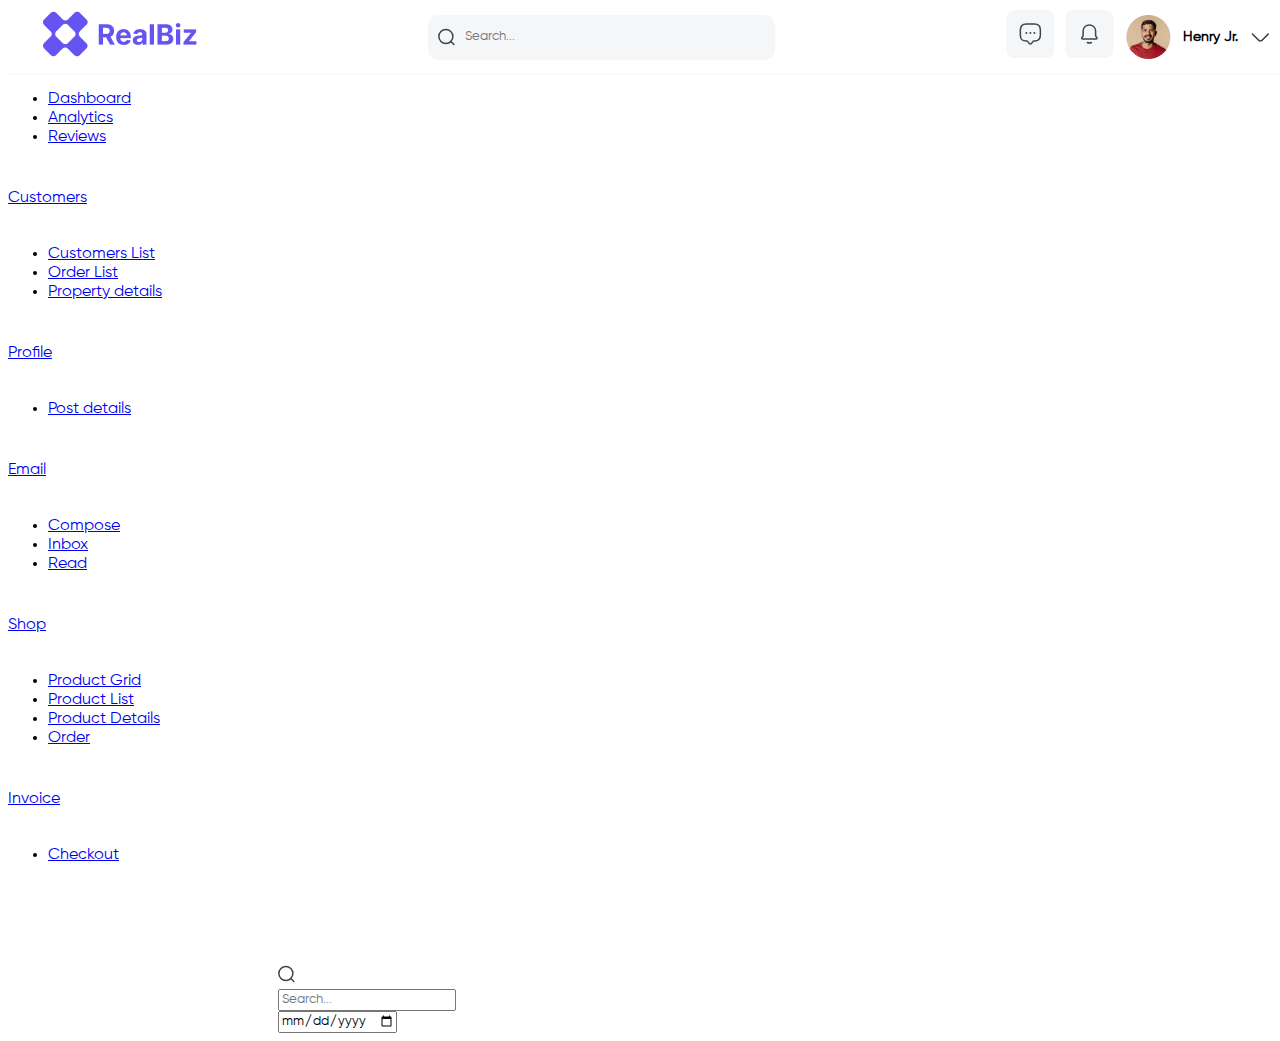
==== commit e70da7f0: "base 2" ====
--- a/index.html
+++ b/index.html
@@ -189,8 +189,8 @@
                       <a href="#" class="navigation_link">
                           <div class="nav_item_icon">
                             <svg width="20" height="20" viewBox="0 0 20 20" fill="none" xmlns="http://www.w3.org/2000/svg">
-                              <path d="M10.0003 8.33268C11.8413 8.33268 13.3337 6.8403 13.3337 4.99935C13.3337 3.1584 11.8413 1.66602 10.0003 1.66602C8.15938 1.66602 6.66699 3.1584 6.66699 4.99935C6.66699 6.8403 8.15938 8.33268 10.0003 8.33268Z" stroke="#42526D" stroke-width="1.5"/>
-                              <path d="M10.0003 17.5007C13.222 17.5007 15.8337 16.0083 15.8337 14.1673C15.8337 12.3264 13.222 10.834 10.0003 10.834C6.77866 10.834 4.16699 12.3264 4.16699 14.1673C4.16699 16.0083 6.77866 17.5007 10.0003 17.5007Z" stroke="#42526D" stroke-width="1.5"/>
+                              <path d="M10.0003 8.33268C11.8413 8.33268 13.3337 6.8403 13.3337 4.99935C13.3337 3.1584 11.8413 1.66602 10.0003 1.66602C8.15938 1.66602 6.66699 3.1584 6.66699 4.99935C6.66699 6.8403 8.15938 8.33268 10.0003 8.33268Z"  stroke-width="1.5"/>
+                              <path d="M10.0003 17.5007C13.222 17.5007 15.8337 16.0083 15.8337 14.1673C15.8337 12.3264 13.222 10.834 10.0003 10.834C6.77866 10.834 4.16699 12.3264 4.16699 14.1673C4.16699 16.0083 6.77866 17.5007 10.0003 17.5007Z"  stroke-width="1.5"/>
                               </svg>
                           </div>
                           <div class="nav_item_text">
@@ -219,8 +219,8 @@
                       <a href="#" class="navigation_link">
                           <div class="nav_item_icon">
                             <svg width="20" height="20" viewBox="0 0 20 20" fill="none" xmlns="http://www.w3.org/2000/svg">
-                              <path d="M1.66699 10.0007C1.66699 6.85795 1.66699 5.28661 2.6433 4.31029C3.61962 3.33398 5.19096 3.33398 8.33366 3.33398H11.667C14.8097 3.33398 16.3811 3.33398 17.3573 4.31029C18.3337 5.28661 18.3337 6.85795 18.3337 10.0007C18.3337 13.1433 18.3337 14.7147 17.3573 15.691C16.3811 16.6673 14.8097 16.6673 11.667 16.6673H8.33366C5.19096 16.6673 3.61962 16.6673 2.6433 15.691C1.66699 14.7147 1.66699 13.1433 1.66699 10.0007Z" stroke="#42526D" stroke-width="1.5"/>
-                              <path d="M5 6.66602L6.79908 8.16525C8.32961 9.44068 9.09492 10.0784 10 10.0784C10.9051 10.0784 11.6704 9.44068 13.2009 8.16525L15 6.66602" stroke="#42526D" stroke-width="1.5" stroke-linecap="round"/>
+                              <path d="M1.66699 10.0007C1.66699 6.85795 1.66699 5.28661 2.6433 4.31029C3.61962 3.33398 5.19096 3.33398 8.33366 3.33398H11.667C14.8097 3.33398 16.3811 3.33398 17.3573 4.31029C18.3337 5.28661 18.3337 6.85795 18.3337 10.0007C18.3337 13.1433 18.3337 14.7147 17.3573 15.691C16.3811 16.6673 14.8097 16.6673 11.667 16.6673H8.33366C5.19096 16.6673 3.61962 16.6673 2.6433 15.691C1.66699 14.7147 1.66699 13.1433 1.66699 10.0007Z"  stroke-width="1.5"/>
+                              <path d="M5 6.66602L6.79908 8.16525C8.32961 9.44068 9.09492 10.0784 10 10.0784C10.9051 10.0784 11.6704 9.44068 13.2009 8.16525L15 6.66602"  stroke-width="1.5" stroke-linecap="round"/>
                               </svg>
                           </div>
                           <div class="nav_item_text">
@@ -257,11 +257,11 @@
                     <a href="#" class="navigation_link">
                         <div class="nav_item_icon">
                           <svg width="20" height="20" viewBox="0 0 20 20" fill="none" xmlns="http://www.w3.org/2000/svg">
-                            <path d="M1.66699 2.5L1.88775 2.57358C2.98778 2.94027 3.5378 3.1236 3.85239 3.56008C4.16699 3.99656 4.16699 4.57633 4.16699 5.73587V7.91667C4.16699 10.2737 4.16699 11.4522 4.89923 12.1844C5.63146 12.9167 6.80997 12.9167 9.16699 12.9167H15.8337" stroke="#42526D" stroke-width="1.5" stroke-linecap="round"/>
-                            <path d="M6.25 15C6.94036 15 7.5 15.5597 7.5 16.25C7.5 16.9403 6.94036 17.5 6.25 17.5C5.55964 17.5 5 16.9403 5 16.25C5 15.5597 5.55964 15 6.25 15Z" stroke="#42526D" stroke-width="1.5"/>
-                            <path d="M13.75 15C14.4403 15 15 15.5596 15 16.25C15 16.9403 14.4403 17.5 13.75 17.5C13.0597 17.5 12.5 16.9403 12.5 16.25C12.5 15.5596 13.0597 15 13.75 15Z" stroke="#42526D" stroke-width="1.5"/>
-                            <path d="M9.16699 7.5H6.66699" stroke="#42526D" stroke-width="1.5" stroke-linecap="round"/>
-                            <path d="M4.16699 5H13.709C15.4215 5 16.2777 5 16.6482 5.56188C17.0187 6.12378 16.6814 6.91078 16.0068 8.48483L15.6497 9.31817C15.3347 10.053 15.1772 10.4204 14.8642 10.6269C14.5511 10.8333 14.1513 10.8333 13.3518 10.8333H4.16699" stroke="#42526D" stroke-width="1.5"/>
+                            <path d="M1.66699 2.5L1.88775 2.57358C2.98778 2.94027 3.5378 3.1236 3.85239 3.56008C4.16699 3.99656 4.16699 4.57633 4.16699 5.73587V7.91667C4.16699 10.2737 4.16699 11.4522 4.89923 12.1844C5.63146 12.9167 6.80997 12.9167 9.16699 12.9167H15.8337"  stroke-width="1.5" stroke-linecap="round"/>
+                            <path d="M6.25 15C6.94036 15 7.5 15.5597 7.5 16.25C7.5 16.9403 6.94036 17.5 6.25 17.5C5.55964 17.5 5 16.9403 5 16.25C5 15.5597 5.55964 15 6.25 15Z"  stroke-width="1.5"/>
+                            <path d="M13.75 15C14.4403 15 15 15.5596 15 16.25C15 16.9403 14.4403 17.5 13.75 17.5C13.0597 17.5 12.5 16.9403 12.5 16.25C12.5 15.5596 13.0597 15 13.75 15Z"  stroke-width="1.5"/>
+                            <path d="M9.16699 7.5H6.66699"  stroke-width="1.5" stroke-linecap="round"/>
+                            <path d="M4.16699 5H13.709C15.4215 5 16.2777 5 16.6482 5.56188C17.0187 6.12378 16.6814 6.91078 16.0068 8.48483L15.6497 9.31817C15.3347 10.053 15.1772 10.4204 14.8642 10.6269C14.5511 10.8333 14.1513 10.8333 13.3518 10.8333H4.16699"  stroke-width="1.5"/>
                             </svg>
                         </div>
                         <div class="nav_item_text">
@@ -300,10 +300,10 @@
                     <a href="#" class="navigation_link">
                         <div class="nav_item_icon">
                           <svg width="20" height="20" viewBox="0 0 20 20" fill="none" xmlns="http://www.w3.org/2000/svg">
-                            <path d="M2.5 8.33366C2.5 5.19096 2.5 3.61962 3.47631 2.6433C4.45262 1.66699 6.02397 1.66699 9.16667 1.66699H10.8333C13.976 1.66699 15.5474 1.66699 16.5237 2.6433C17.5 3.61962 17.5 5.19096 17.5 8.33366V11.667C17.5 14.8097 17.5 16.3811 16.5237 17.3573C15.5474 18.3337 13.976 18.3337 10.8333 18.3337H9.16667C6.02397 18.3337 4.45262 18.3337 3.47631 17.3573C2.5 16.3811 2.5 14.8097 2.5 11.667V8.33366Z" stroke="#42526D" stroke-width="1.5"/>
-                            <path d="M9.99969 5V6.66667M9.99969 6.66667V8.33333M9.99969 6.66667H8.33301M9.99969 6.66667H11.6664" stroke="#42526D" stroke-width="1.5" stroke-linecap="round"/>
-                            <path d="M6.66699 11.667H13.3337" stroke="#42526D" stroke-width="1.5" stroke-linecap="round"/>
-                            <path d="M7.5 15H12.5" stroke="#42526D" stroke-width="1.5" stroke-linecap="round"/>
+                            <path d="M2.5 8.33366C2.5 5.19096 2.5 3.61962 3.47631 2.6433C4.45262 1.66699 6.02397 1.66699 9.16667 1.66699H10.8333C13.976 1.66699 15.5474 1.66699 16.5237 2.6433C17.5 3.61962 17.5 5.19096 17.5 8.33366V11.667C17.5 14.8097 17.5 16.3811 16.5237 17.3573C15.5474 18.3337 13.976 18.3337 10.8333 18.3337H9.16667C6.02397 18.3337 4.45262 18.3337 3.47631 17.3573C2.5 16.3811 2.5 14.8097 2.5 11.667V8.33366Z"  stroke-width="1.5"/>
+                            <path d="M9.99969 5V6.66667M9.99969 6.66667V8.33333M9.99969 6.66667H8.33301M9.99969 6.66667H11.6664"  stroke-width="1.5" stroke-linecap="round"/>
+                            <path d="M6.66699 11.667H13.3337"  stroke-width="1.5" stroke-linecap="round"/>
+                            <path d="M7.5 15H12.5"  stroke-width="1.5" stroke-linecap="round"/>
                             </svg>
 
                         </div>
